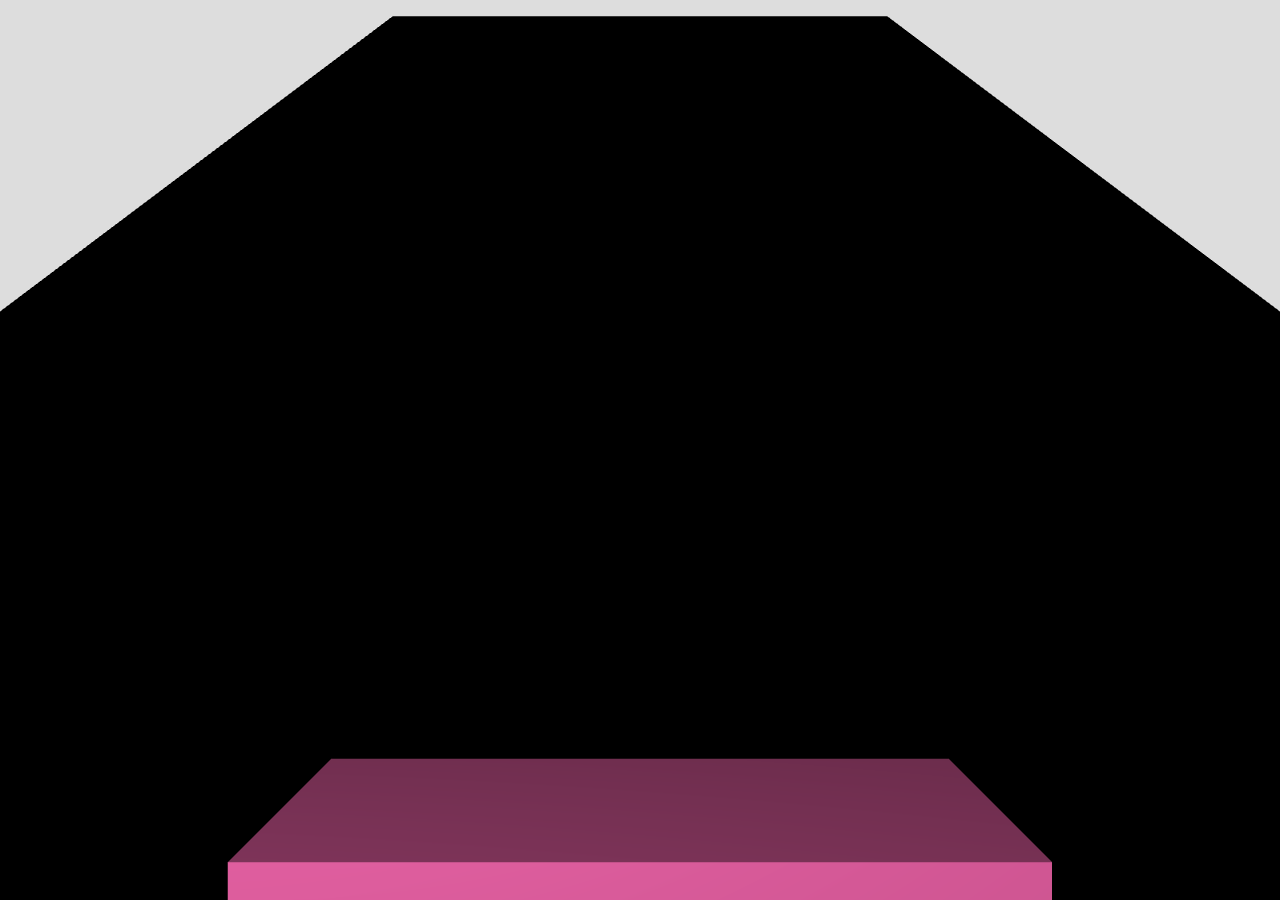
==== Javascript/index2.html @ 31ea05ec "Add files via upload" ====
<!DOCTYPE html>
<html>
<head>
	<meta charset="utf-8">
	<title>z 1</title>
	<style>
		body { margin: 0; padding: 0; font-size: 0; }
		canvas { width: 100%; height: 100%; }
	</style>
</head>
<body>
<script src="js/three.min.js"></script>
<script>
	var WIDTH = window.innerWidth;
	var HEIGHT = window.innerHeight;
	var ROTATE_UP = 0;
	var ROTATE_DOWN = 0;
	var ROTATE_LEFT = 0;
	var ROTATE_RIGHT = 0;

document.addEventListener('keydown',onDocumentKeyDown,false);
document.addEventListener('keyup',onDocumentKeyUp,false);

var clock = new THREE.Clock;
dt = clock.getDelta();

function onDocumentKeyDown(event){
	event = event || window.event;
	var keycode = event.keyCode;
	switch(keycode){
		case 37 :
			console.log("left down");
			ROTATE_LEFT = 1;
			break;
		case 38 :
			console.log("up down");
			ROTATE_UP = 1
			break;
		case 39 :
			console.log("right down");
			ROTATE_RIGHT = 1;
			break;
		case 40 :
			console.log("down down" );
			ROTATE_DOWN = 1;
			break;
	}
}


function onDocumentKeyUp(event){
	event = event || window.event;
	var keycode = event.keyCode;
	switch(keycode){
		case 37 :
			console.log("left up" );
			ROTATE_LEFT = 0;
			break;
		case 38 :
			console.log("up up"   );
			ROTATE_UP = 0;
			break;
		case 39 :
			console.log("right up"   );
			ROTATE_RIGHT = 0;
			break;
		case 40 :
			console.log("down up" );
			ROTATE_DOWN = 0;
			break;
	}
}

var renderer = new THREE.WebGLRenderer({antialias:true});
renderer.setSize(WIDTH, HEIGHT);
renderer.setClearColor(0xDDDDDD, 1);
document.body.appendChild(renderer.domElement);

var scene = new THREE.Scene();

var camera = new THREE.PerspectiveCamera(40, WIDTH/HEIGHT, 10, 100);
camera.position.z = 30;
scene.add(camera);

/////////////

var Texture = new THREE.TextureLoader().load("road1.jpg");
Texture.wrapS = THREE.RepeatWrapping;
Texture.wrapT = THREE.RepeatWrapping;
Texture.repeat.set( 1, 10 );

var Material = new THREE.MeshBasicMaterial( { map: Texture, side: THREE.DoubleSide } );
var Geometry = new THREE.PlaneGeometry(40, 250, 1, 1);
var plane = new THREE.Mesh(Geometry, Material);
plane.rotation.set(90, 0, 0);
scene.add(plane);


////////////
var boxGeometry = new THREE.BoxGeometry(10, 10, 10);
var phongMaterial = new THREE.MeshPhongMaterial({color: 0xff69b4});
var cube = new THREE.Mesh(boxGeometry, phongMaterial);
cube.position.x = 0;
cube.position.y = -10;
cube.position.z = 10;
cube.rotation.set(0, 0, 0);
scene.add(cube);

var light = new THREE.PointLight(0xFFFFFF);
light.position.set(-10, 15, 50);
scene.add(light);

var t = 0;
var coolDown = 0, speed = 1, side = 0, brake = 0;
plane.material.map.offset.y = 0;

function render() {
	if (coolDown < 0) coolDown = 0;
	else if (coolDown > 60) coolDown = 60;

	if (brake < 0) brake = 0;

	if (coolDown < 10) speed = 10;
	else if (coolDown > 40) speed = 40;
	else speed = coolDown;

	t += 0.01;

	requestAnimationFrame(render);
	if (ROTATE_UP == 1){
		++coolDown;
		plane.material.map.offset.y -= coolDown / 1000;
	}
	else if (coolDown > 0){
		--coolDown;
		plane.material.map.offset.y -= coolDown/2000;
	}
	if (ROTATE_DOWN == 1){
		++brake;
		if (plane.material.map.offset.y > 0) plane.material.map.offset.y += brake*10000;
		else plane.material.map.offset.y += brake/1000000;
	}
	if (ROTATE_LEFT == 1){
		if (camera.position.x > -13.5){
			camera.position.x -= 0.01 * speed;
			cube.position.x -= 0.01 * speed;
		}
	}
	if (ROTATE_RIGHT == 1){
		if (camera.position.x < 13.5){
			camera.position.x += 0.01 * speed;
			cube.position.x += 0.01 * speed;
		}
	}
	renderer.render(scene, camera);
}


render();
</script>
</body>
</html>
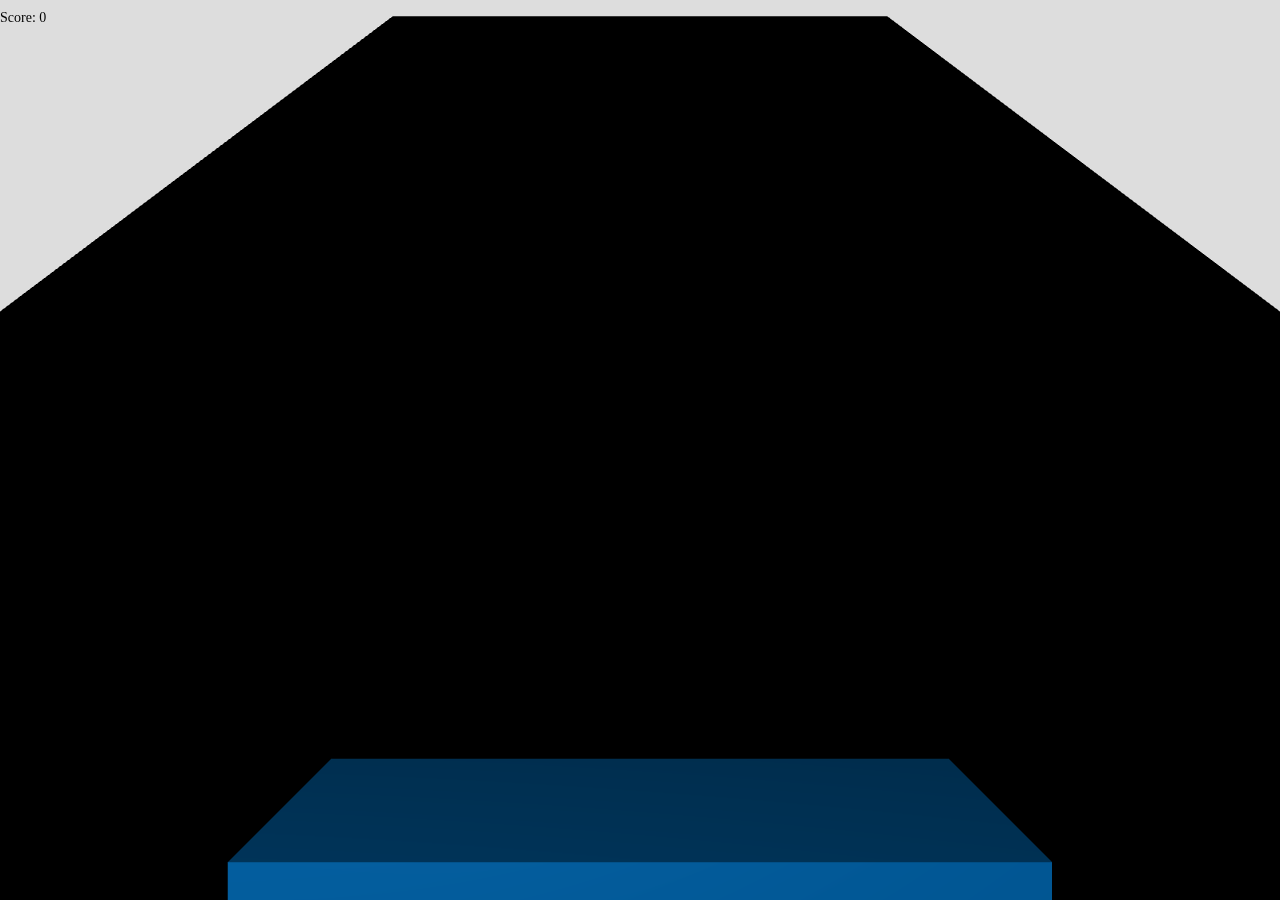
==== commit 97a5e84a: "Add files via upload" ====
--- a/Javascript/index2.html
+++ b/Javascript/index2.html
@@ -9,7 +9,11 @@
 	</style>
 </head>
 <body>
+
+<div style="position: fixed; lef:10px; top:10px; z-index:1000; width:200px; font-size: 14px">Score: <span id='score'>0</span></div>
+
 <script src="js/three.min.js"></script>
+<script src="https://ajax.googleapis.com/ajax/libs/jquery/3.3.1/jquery.min.js"></script>
 <script>
 	var WIDTH = window.innerWidth;
 	var HEIGHT = window.innerHeight;
@@ -71,6 +75,23 @@
 	}
 }
 
+function end_game(score){
+	$.ajax({
+	   type: "GET",
+	   dataType: "json",
+	   url: "http://nowa.imsi.pl:5000/player/Dawid",
+   }).done(function( data ) {
+	   if (parseInt(data.p1) < parseInt(score)) {
+		   data.p1 = score;
+		   $.ajax({
+	   	   type: "PUT",
+		   data: data,
+	   	   dataType: "json",
+	   	   url: "http://nowa.imsi.pl:5000/players/" + data.p0,
+	      })
+	  }})
+   }
+
 var renderer = new THREE.WebGLRenderer({antialias:true});
 renderer.setSize(WIDTH, HEIGHT);
 renderer.setClearColor(0xDDDDDD, 1);
@@ -98,7 +119,7 @@
 
 ////////////
 var boxGeometry = new THREE.BoxGeometry(10, 10, 10);
-var phongMaterial = new THREE.MeshPhongMaterial({color: 0xff69b4});
+var phongMaterial = new THREE.MeshPhongMaterial({color: 0x0069b4});
 var cube = new THREE.Mesh(boxGeometry, phongMaterial);
 cube.position.x = 0;
 cube.position.y = -10;
@@ -113,13 +134,13 @@
 var t = 0;
 var coolDown = 0, speed = 1, side = 0, brake = 0;
 plane.material.map.offset.y = 0;
+var brake = 0;
+var score = 0;
+
 
 function render() {
 	if (coolDown < 0) coolDown = 0;
 	else if (coolDown > 60) coolDown = 60;
-
-	if (brake < 0) brake = 0;
-
 	if (coolDown < 10) speed = 10;
 	else if (coolDown > 40) speed = 40;
 	else speed = coolDown;
@@ -130,31 +151,34 @@
 	if (ROTATE_UP == 1){
 		++coolDown;
 		plane.material.map.offset.y -= coolDown / 1000;
+		brake = 0.1;
+		score += speed / 100;
 	}
 	else if (coolDown > 0){
 		--coolDown;
-		plane.material.map.offset.y -= coolDown/2000;
+		plane.material.map.offset.y -= coolDown / 2000;
 	}
 	if (ROTATE_DOWN == 1){
-		++brake;
-		if (plane.material.map.offset.y > 0) plane.material.map.offset.y += brake*10000;
-		else plane.material.map.offset.y += brake/1000000;
-	}
-	if (ROTATE_LEFT == 1){
-		if (camera.position.x > -13.5){
-			camera.position.x -= 0.01 * speed;
-			cube.position.x -= 0.01 * speed;
+		coolDown = coolDown / brake;
+		if (coolDown <= 0 && brake > 0) {
+			plane.material.map.offset.y += brake / 75;
+			brake--;
+		}else {
+			brake += 0.1;
 		}
 	}
-	if (ROTATE_RIGHT == 1){
-		if (camera.position.x < 13.5){
-			camera.position.x += 0.01 * speed;
-			cube.position.x += 0.01 * speed;
-		}
+	if (ROTATE_LEFT == 1 && camera.position.x > -13.5){
+		camera.position.x -= 0.01 * speed;
+		cube.position.x -= 0.01 * speed;
+	}
+	if (ROTATE_RIGHT == 1 && camera.position.x < 13.5){
+		camera.position.x += 0.01 * speed;
+		cube.position.x += 0.01 * speed;
 	}
 	renderer.render(scene, camera);
+	document.getElementById('score').innerHTML = Math.round(score);
+	if (score > 10 && score < 12) end_game();
 }
-
 
 render();
 </script>
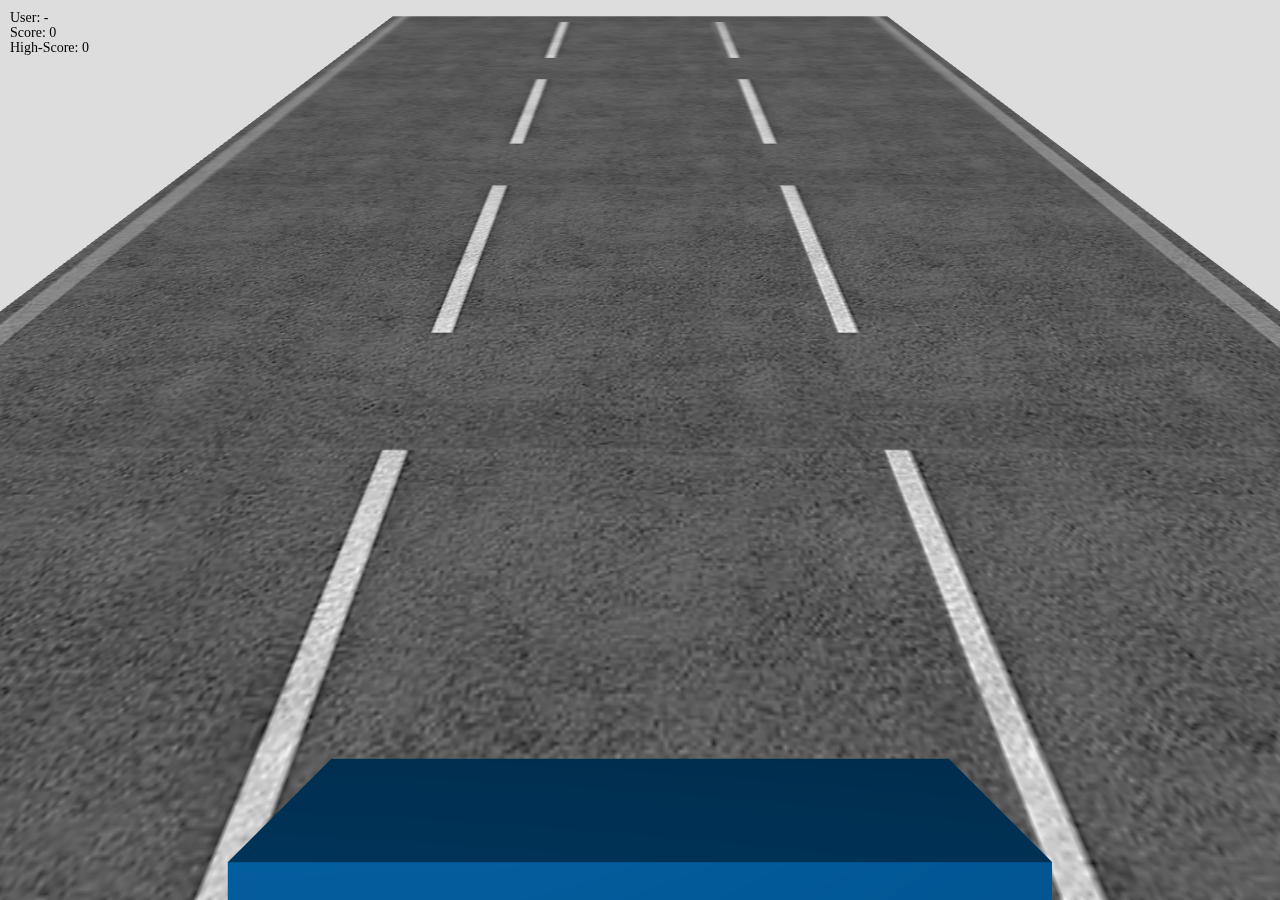
==== commit dcb57a88: "Fix shit up" ====
--- a/Javascript/index2.html
+++ b/Javascript/index2.html
@@ -8,9 +8,57 @@
 		canvas { width: 100%; height: 100%; }
 	</style>
 </head>
-<body>
-
-<div style="position: fixed; lef:10px; top:10px; z-index:1000; width:200px; font-size: 14px">Score: <span id='score'>0</span></div>
+<script>
+
+	function update_user(user_id, username, points){
+		data = {'p1': points.toString(), 'id': user_id, 'p0': username};
+		$.ajax({
+			 type: "PUT",
+			 dataType: "json",
+			 contentType: "application/json; charset=utf-8",
+			 data: JSON.stringify(data),
+			 url: "http://nowa.imsi.pl:5000/players/" + user_id,
+		 })
+	}
+
+	// Wczytanie od użytkownika nicku i dodanie go do bazy
+	function start_game(){
+		var user = prompt('Podaj nick:');
+		if(user == '') user = 'Janusz';
+		data = {"name": user}
+		document.getElementById('user').innerHTML = user;
+
+		// Spróbujmy Dodać nowego gracza
+		$.ajax({
+			 type: "PUT",
+			 dataType: "json",
+			 contentType: "application/json; charset=utf-8",
+			 data: JSON.stringify(data),
+			 url: "http://nowa.imsi.pl:5000/players",
+		 }).done(function(data){
+			 // Jeśli go nie dodało to znaczy, że jest bazie i trzeba pobrać jego dane-
+			 if (data.id == 0){
+					 $.ajax({
+			 			 type: "GET",
+			 			 dataType: "json",
+			 			 contentType: "application/json; charset=utf-8",
+			 			 url: "http://nowa.imsi.pl:5000/players/" + user,
+			 		 }).done(function(data){
+							 data = data[0];
+				 			 document.getElementById('high-score').innerHTML = data.p1;
+							 document.getElementById('user-id').innerHTML = data.id;
+						 })
+			 } else { // Jeśli udało się dodać to ustawiamy ID i zostawiamy high-score na 0
+				 document.getElementById('user-id').innerHTML = data.id;
+				 update_user(data.id, user, 0);
+			 }
+
+		 })}
+</script>
+<body onload='start_game()'>
+<div style="position: fixed; left:10px; top:10px; z-index:1000; width:200px; font-size: 14px">User: <span id='user'></span> - <span id='user-id'></span></div>
+<div style="position: fixed; left:10px; top:25px; z-index:1000; width:200px; font-size: 14px">Score: <span id='score'>0</span></div>
+<div style="position: fixed; left:10px; top:40px; z-index:1000; width:200px; font-size: 14px">High-Score: <span id='high-score'>0</span></div>
 
 <script src="js/three.min.js"></script>
 <script src="https://ajax.googleapis.com/ajax/libs/jquery/3.3.1/jquery.min.js"></script>
@@ -75,23 +123,17 @@
 	}
 }
 
-function end_game(score){
-	$.ajax({
-	   type: "GET",
-	   dataType: "json",
-	   url: "http://nowa.imsi.pl:5000/player/Dawid",
-   }).done(function( data ) {
-	   if (parseInt(data.p1) < parseInt(score)) {
-		   data.p1 = score;
-		   $.ajax({
-	   	   type: "PUT",
-		   data: data,
-	   	   dataType: "json",
-	   	   url: "http://nowa.imsi.pl:5000/players/" + data.p0,
-	      })
-	  }})
-   }
-
+function end_game(user){
+	// Sprawdź czy mamy użytkownika w bazie i sprawdźmy czy pobił rekord
+	score = parseInt(document.getElementById('score').innerHTML);
+	high_score = parseInt(document.getElementById('high-score').innerHTML);
+	user = document.getElementById('user').innerHTML;
+	user_id = document.getElementById('user-id').innerHTML;
+	if(score > high_score) update_user(user_id, user, score);
+	alert('Koniec gry ! Twój wynik to: ' + score);
+}
+
+//Przygotowanie kamery i środowikska
 var renderer = new THREE.WebGLRenderer({antialias:true});
 renderer.setSize(WIDTH, HEIGHT);
 renderer.setClearColor(0xDDDDDD, 1);
@@ -103,13 +145,12 @@
 camera.position.z = 30;
 scene.add(camera);
 
-/////////////
+// Przygotowanie drogi
 
 var Texture = new THREE.TextureLoader().load("road1.jpg");
 Texture.wrapS = THREE.RepeatWrapping;
 Texture.wrapT = THREE.RepeatWrapping;
 Texture.repeat.set( 1, 10 );
-
 var Material = new THREE.MeshBasicMaterial( { map: Texture, side: THREE.DoubleSide } );
 var Geometry = new THREE.PlaneGeometry(40, 250, 1, 1);
 var plane = new THREE.Mesh(Geometry, Material);
@@ -117,7 +158,7 @@
 scene.add(plane);
 
 
-////////////
+// Przygotowanie KLOCA
 var boxGeometry = new THREE.BoxGeometry(10, 10, 10);
 var phongMaterial = new THREE.MeshPhongMaterial({color: 0x0069b4});
 var cube = new THREE.Mesh(boxGeometry, phongMaterial);
@@ -127,6 +168,7 @@
 cube.rotation.set(0, 0, 0);
 scene.add(cube);
 
+// Przygotowanie oświetlenia
 var light = new THREE.PointLight(0xFFFFFF);
 light.position.set(-10, 15, 50);
 scene.add(light);
@@ -176,7 +218,11 @@
 		cube.position.x += 0.01 * speed;
 	}
 	renderer.render(scene, camera);
+
+	// Liczenie punktów
 	document.getElementById('score').innerHTML = Math.round(score);
+
+	// Warunek zakończenia gry
 	if (score > 10 && score < 12) end_game();
 }
 
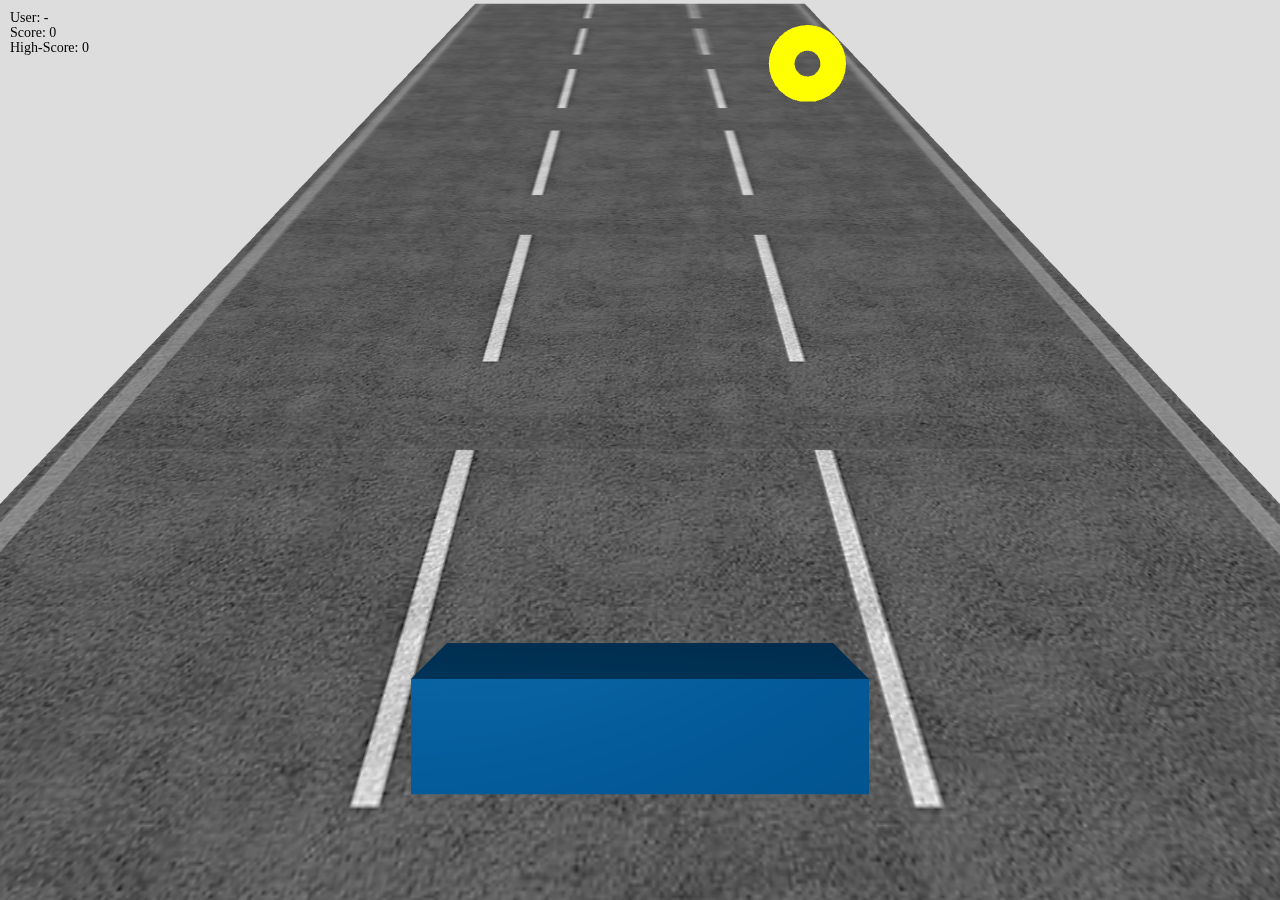
==== commit b2a2bba9: "Add objects" ====
--- a/Javascript/index2.html
+++ b/Javascript/index2.html
@@ -131,6 +131,28 @@
 	user_id = document.getElementById('user-id').innerHTML;
 	if(score > high_score) update_user(user_id, user, score);
 	alert('Koniec gry ! Twój wynik to: ' + score);
+	location.reload();
+}
+
+function reset_ring(ring){
+	console.log(ring.position)
+	if(ring.position.y < -15) {
+		x_positions = [-10, 0, 10];
+		ring.position.x = x_positions[Math.floor(Math.random() * 3)];
+		ring.position.y = cube.position.y + BASE_OFFSET;
+		ring.position.z = cube.position.z - BASE_OFFSET * 1.60;
+	}
+}
+
+function difference_not_bigger_than(x, y, diff){
+	return Math.abs(x - y) < diff;
+}
+
+function clash_with_ring(ring, cube){
+	if(difference_not_bigger_than(ring.position.x, cube.position.x, 8) && difference_not_bigger_than(ring.position.z, cube.position.z, 0.1)) {
+		return true;
+	}
+	return false;
 }
 
 //Przygotowanie kamery i środowikska
@@ -141,8 +163,8 @@
 
 var scene = new THREE.Scene();
 
-var camera = new THREE.PerspectiveCamera(40, WIDTH/HEIGHT, 10, 100);
-camera.position.z = 30;
+var camera = new THREE.PerspectiveCamera(40, WIDTH/HEIGHT, 10, 150);
+camera.position.z = 42;
 scene.add(camera);
 
 // Przygotowanie drogi
@@ -168,6 +190,18 @@
 cube.rotation.set(0, 0, 0);
 scene.add(cube);
 
+// Przygotowanie obiektu kolizji
+var BASE_OFFSET = 40;
+var geometry = new THREE.RingGeometry( 1, 3, 32 );
+var material = new THREE.MeshBasicMaterial( { color: 0xffff00, side: THREE.DoubleSide } );
+var ring = new THREE.Mesh( geometry, material );
+ring.position.x = 13;
+ring.position.y = cube.position.y + BASE_OFFSET;
+ring.position.z = cube.position.z - BASE_OFFSET * 1.60;
+ring.rotation.set(0, 0, 0);
+scene.add(ring);
+
+
 // Przygotowanie oświetlenia
 var light = new THREE.PointLight(0xFFFFFF);
 light.position.set(-10, 15, 50);
@@ -187,23 +221,31 @@
 	else if (coolDown > 40) speed = 40;
 	else speed = coolDown;
 
+	lvl = 3 + t / 1000;
+
 	t += 0.01;
 
 	requestAnimationFrame(render);
 	if (ROTATE_UP == 1){
 		++coolDown;
 		plane.material.map.offset.y -= coolDown / 1000;
+		ring.position.z += coolDown * lvl / 1000;
+		ring.position.y -= coolDown * lvl / 2000;
 		brake = 0.1;
 		score += speed / 100;
 	}
 	else if (coolDown > 0){
 		--coolDown;
 		plane.material.map.offset.y -= coolDown / 2000;
+		ring.position.z += coolDown * lvl / 2000;
+		ring.position.y -= coolDown * lvl / 2000;
 	}
 	if (ROTATE_DOWN == 1){
 		coolDown = coolDown / brake;
 		if (coolDown <= 0 && brake > 0) {
 			plane.material.map.offset.y += brake / 75;
+			ring.position.z -= brake * lvl / 75;
+			ring.position.y += brake * lvl / 75;
 			brake--;
 		}else {
 			brake += 0.1;
@@ -218,12 +260,12 @@
 		cube.position.x += 0.01 * speed;
 	}
 	renderer.render(scene, camera);
-
 	// Liczenie punktów
 	document.getElementById('score').innerHTML = Math.round(score);
 
 	// Warunek zakończenia gry
-	if (score > 10 && score < 12) end_game();
+	if (clash_with_ring(ring, cube)) end_game();
+	reset_ring(ring);
 }
 
 render();
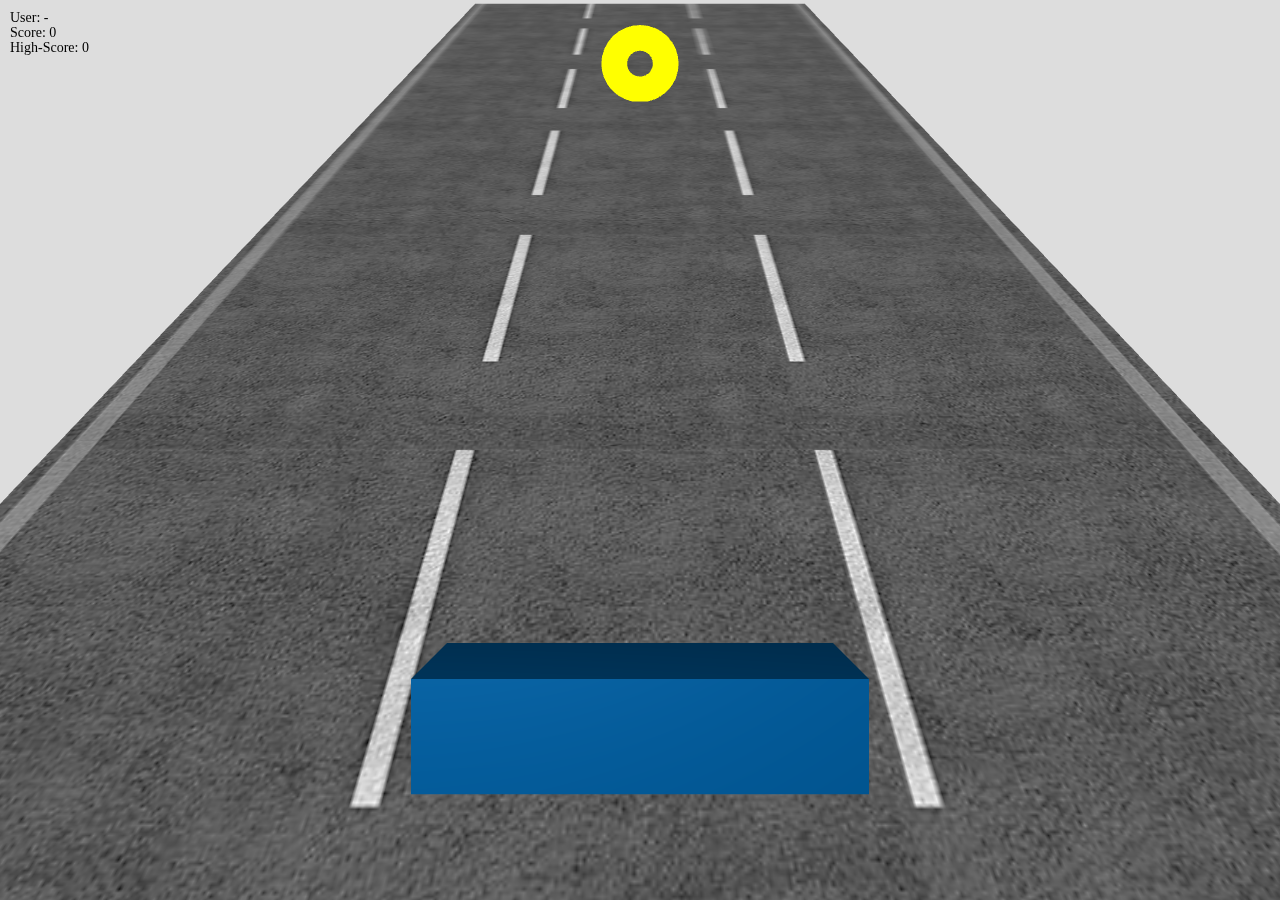
==== commit 129e5e40: "small fix" ====
--- a/Javascript/index2.html
+++ b/Javascript/index2.html
@@ -135,7 +135,6 @@
 }
 
 function reset_ring(ring){
-	console.log(ring.position)
 	if(ring.position.y < -15) {
 		x_positions = [-10, 0, 10];
 		ring.position.x = x_positions[Math.floor(Math.random() * 3)];
@@ -195,7 +194,7 @@
 var geometry = new THREE.RingGeometry( 1, 3, 32 );
 var material = new THREE.MeshBasicMaterial( { color: 0xffff00, side: THREE.DoubleSide } );
 var ring = new THREE.Mesh( geometry, material );
-ring.position.x = 13;
+ring.position.x = 0;
 ring.position.y = cube.position.y + BASE_OFFSET;
 ring.position.z = cube.position.z - BASE_OFFSET * 1.60;
 ring.rotation.set(0, 0, 0);
